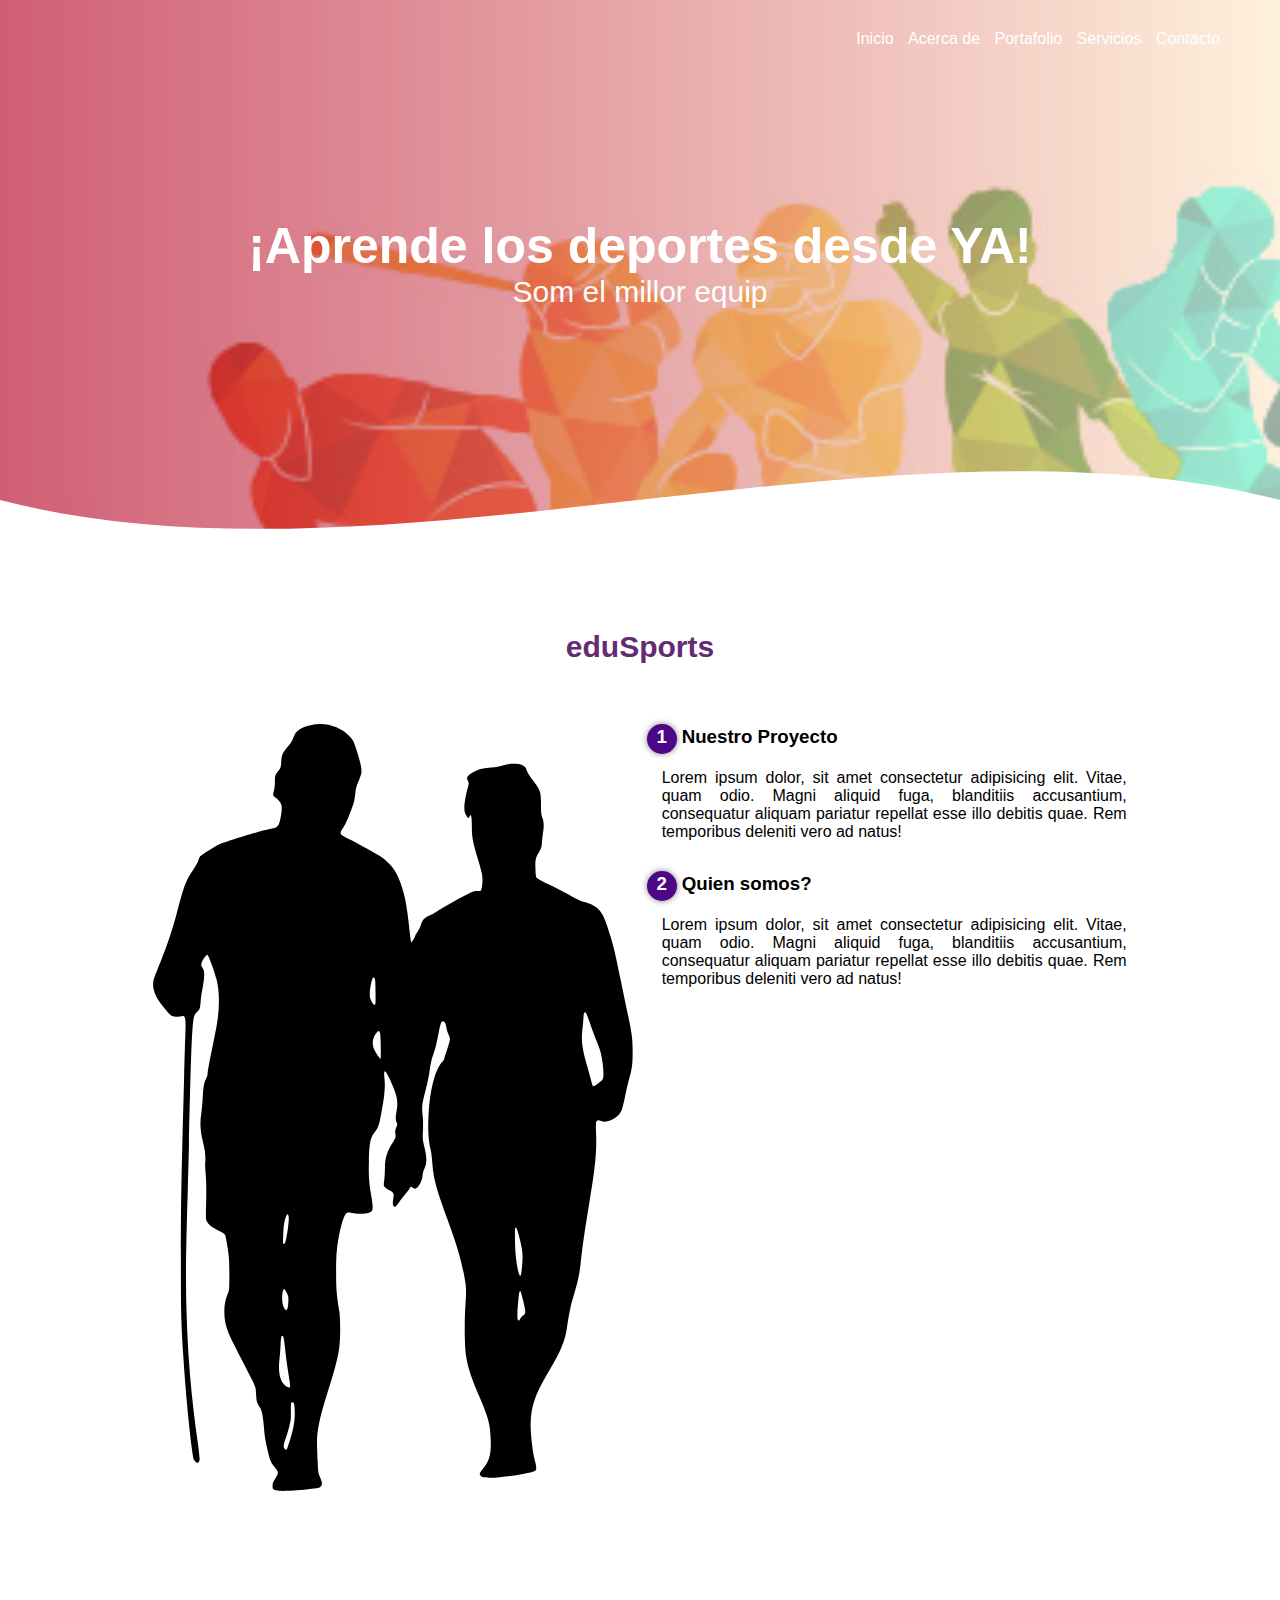
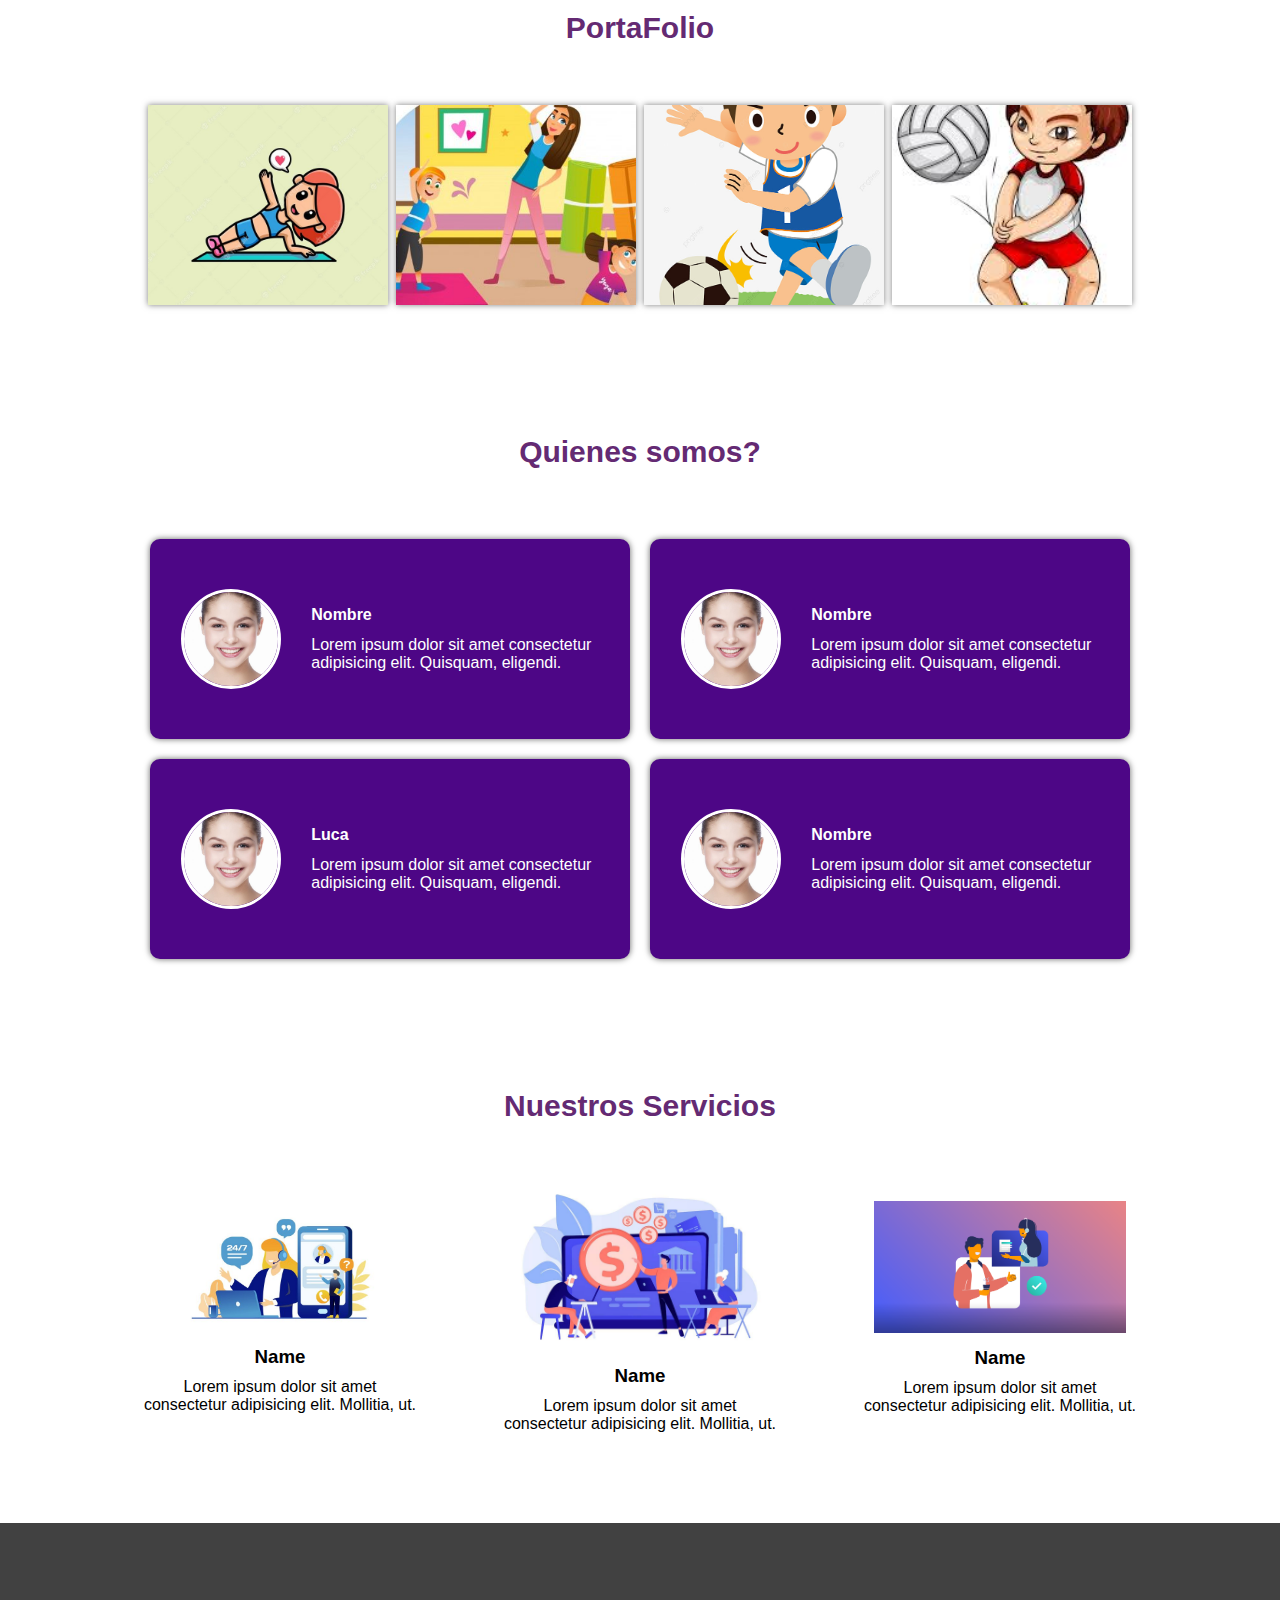
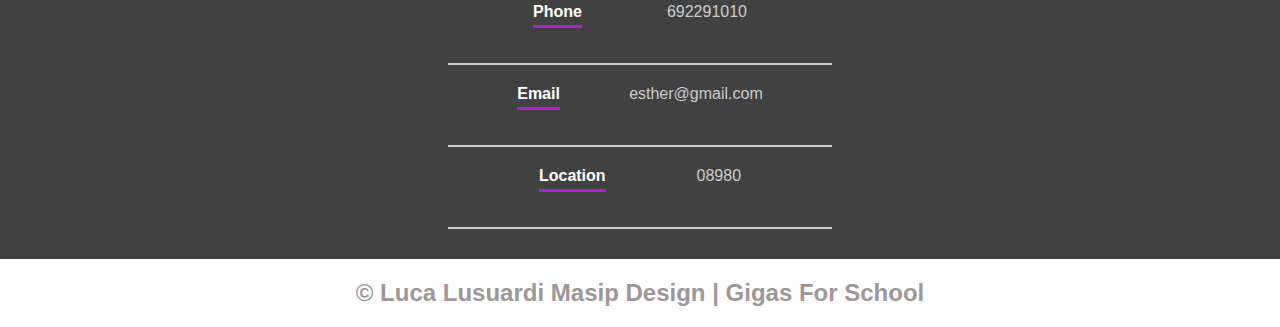
==== index.html @ dd533ea9 "version1" ====
<!DOCTYPE html>
<html lang="es">

<head>
    <meta charset="UTF-8">
    <meta http-equiv="X-UA-Compatible" content="IE=edge">
    <meta name="viewport" content="width=device-width, initial-scale=1.0">
    <title>Pagina web Deportes</title>
    <link rel="shortcut icon" href="img/icono.png" type="image/x-icon">
    <link rel="stylesheet" href="css/estilos.css">
</head>
<header>

    <nav>
        <a href="#">Inicio</a>
        <a href="#">Acerca de</a>
        <a href="#">Portafolio</a>
        <a href="#">Servicios</a>
        <a href="#">Contacto</a>
    </nav>
    <section class="textos-header">
        <h1>¡Aprende los deportes desde YA!</h1>
        <h2>Som el millor equip</h2>
    </section>
    <div class="wave" style="height: 150px; overflow: hidden;"><svg viewBox="0 0 500 150" preserveAspectRatio="none" style="height: 100%; width: 100%;"><path d="M0.00,49.98 C149.99,150.00 349.20,-49.98 500.00,49.98 L500.00,150.00 L0.00,150.00 Z" style="stroke: none; fill: #fff;"></path></svg></div>
</header>
<main>
    <section class="contenedor sobre-nosotros">
        <h2 class="titulo">eduSports</h2>
        <div class="contenedor-sobre-nosotros">
            <img src="img/ilustracion.svg" alt="" class="imagen-about-as">
            <div class="contenido-textos">
                <h3><span>1</span>Nuestro Proyecto</h3>
                <p>Lorem ipsum dolor, sit amet consectetur adipisicing elit. Vitae, quam odio. Magni aliquid fuga, blanditiis accusantium, consequatur aliquam pariatur repellat esse illo debitis quae. Rem temporibus deleniti vero ad natus!</p>
                <h3><span>2</span>Quien somos?</h3>
                <p>Lorem ipsum dolor, sit amet consectetur adipisicing elit. Vitae, quam odio. Magni aliquid fuga, blanditiis accusantium, consequatur aliquam pariatur repellat esse illo debitis quae. Rem temporibus deleniti vero ad natus!</p>
            </div>
        </div>
    </section>
    <section class="potafolio">
        <div class="contenedor">
            <h2 class="titulo">PortaFolio</h2>
            <div class="galeria-port">
                <div class="imagen-port">
                    <img src="img/img1.jpg" alt="">
                    <div class="hover-galeria">
                        <img src="img/icono-1.png" alt="">
                        <p>Nuestro trabajo</p>
                    </div>
                </div>
                <div class="imagen-port">
                    <img src="img/img2.jpg" alt="">
                    <div class="hover-galeria">
                        <img src="img/icono-1.png" alt="">
                        <p>Nuestro trabajo</p>
                    </div>
                </div>
                <div class="imagen-port">
                    <img src="img/img3.jpg" alt="">
                    <div class="hover-galeria">
                        <img src="img/icono-1.png" alt="">
                        <p>Nuestro trabajo</p>
                    </div>
                </div>
                <div class="imagen-port">
                    <img src="img/img4.jpg" alt="">
                    <div class="hover-galeria">
                        <img src="img/icono-1.png" alt="">
                        <p>Nuestro trabajo</p>
                    </div>
                </div>
            </div>
        </div>
        </div>
    </section>
    <section class="clientes contenedor">
        <h2 class="titulo">Quienes somos?</h2>
        <div class="cards">
            <div class="card">
                <img src="img/face1.jpg" alt="">
                <div class="contenido-texto-card">
                    <h4>Nombre</h4>
                    <p>Lorem ipsum dolor sit amet consectetur adipisicing elit. Quisquam, eligendi.</p>
                </div>
            </div>
            <div class="card">
                <img src="img/face1.jpg" alt="">
                <div class="contenido-texto-card">
                    <h4>Nombre</h4>
                    <p>Lorem ipsum dolor sit amet consectetur adipisicing elit. Quisquam, eligendi.</p>
                </div>
            </div>

        </div>
        <div class="cards">
            <div class="card">
                <img src="img/face1.jpg" alt="">
                <div class="contenido-texto-card">
                    <h4>Luca</h4>
                    <p>Lorem ipsum dolor sit amet consectetur adipisicing elit. Quisquam, eligendi.</p>
                </div>
            </div>
            <div class="card">
                <img src="img/face1.jpg" alt="">
                <div class="contenido-texto-card">
                    <h4>Nombre</h4>
                    <p>Lorem ipsum dolor sit amet consectetur adipisicing elit. Quisquam, eligendi.</p>
                </div>
            </div>

        </div>
    </section>
    <section class="about-services">
        <div class="contenedor">
            <h2 class="titulo">Nuestros Servicios</h2>
            <div class="servicio-cont">
                <div class="servicio-individual">
                    <img src="img/img5.jpg" alt="">
                    <h3>Name</h3>
                    <p>Lorem ipsum dolor sit amet consectetur adipisicing elit. Mollitia, ut.</p>
                </div>
                <div class="servicio-individual">
                    <img src="img/img6.jpg" alt="">
                    <h3>Name</h3>
                    <p>Lorem ipsum dolor sit amet consectetur adipisicing elit. Mollitia, ut.</p>
                </div>
                <div class="servicio-individual">
                    <img src="img/img7.png" alt="">
                    <h3>Name</h3>
                    <p>Lorem ipsum dolor sit amet consectetur adipisicing elit. Mollitia, ut.</p>
                </div>
            </div>
        </div>
    </section>
</main>
<footer>
    <div class="contenedor-footer">
        <div class="content-footer2">
            <h4>Phone</h4>
            <p>692291010</p>
        </div>
        <div class="content-footer2">
            <h4>Email</h4>
            <p>esther@gmail.com</p>
        </div>
        <div class="content-footer2">
            <h4>Location</h4>
            <p>08980</p>
        </div>
    </div>
    <h2 class="titulo-final">&copy; Luca Lusuardi Masip Design | Gigas For School </h2>
</footer>

<body>

</body>

</html>
---- css/estilos.css ----
* {
    margin: 0;
    padding: 0;
    box-sizing: border-box;
}

body {
    font-family: -apple-system, BlinkMacSystemFont, 'Segoe UI', Roboto, Oxygen, Ubuntu, Cantarell, 'Open Sans', 'Helvetica Neue', sans-serif;
}

.contenedor {
    padding: 60px 0;
    width: 90%;
    max-width: 1000px;
    margin: auto;
    overflow: hidden;
}

.titulo {
    color: #642a73;
    font-size: 30px;
    text-align: center;
    margin-bottom: 60px;
}


/* Header */

header {
    width: 100%;
    height: 600px;
    background: #fffbd5;
    /* fallback for old browsers */
    background: -webkit-linear-gradient(to right, hsla(348, 89%, 37%, 0.609), hsla(54, 100%, 92%, 0.603)), url(../img/portada.jpg);
    /* Chrome 10-25, Safari 5.1-6 */
    background: linear-gradient(to right, hsla(348, 89%, 37%, 0.609), hsla(54, 100%, 92%, 0.603)), url(../img/portada.jpg);
    /* W3C, IE 10+/ Edge, Firefox 16+, Chrome 26+, Opera 12+, Safari 7+ */
    background-size: cover;
    background-attachment: fixed;
    position: relative;
}

nav {
    text-align: right;
    padding: 30px 50px 0 0;
}

nav>a {
    color: #fff;
    font-weight: 300;
    text-decoration: none;
    margin-right: 10px;
}

nav>a:hover {
    text-decoration: underline;
}

header .textos-header {
    display: flex;
    height: 430px;
    width: 100%;
    align-items: center;
    justify-content: center;
    flex-direction: column;
    text-align: center;
}

.textos-header h1 {
    font-size: 50px;
    color: #fff;
}

.textos-header h2 {
    font-size: 30px;
    font-weight: 300;
    color: #fff;
}

.wave {
    position: absolute;
    bottom: 0%;
    width: 100%;
}


/* About us*/

main .sobre-nosotros {
    padding: 30px 0 60px 0;
}

.contenedor-sobre-nosotros {
    display: flex;
    justify-content: space-evenly;
}

.imagen-about-as {
    width: 48%;
}

.sobre-nosotros .contenido-textos {
    width: 48%;
}

.contenido-textos h3 {
    margin-bottom: 15px;
}

.contenido-textos h3 span {
    background: #4d0686;
    color: #fff;
    border-radius: 50%;
    display: inline-block;
    text-align: center;
    width: 30px;
    height: 30px;
    padding: 2px;
    box-shadow: 0 0 6px rgba(0, 0, 0, .5);
    margin-right: 5px;
}

.contenido-textos p {
    padding: 0px 0px 30px 15px;
    font-weight: 300;
    text-align: justify;
}


/* Galeria */

.portafolio {
    background: #f2f2f2;
}

.galeria-port {
    display: flex;
    justify-content: space-evenly;
    flex-wrap: wrap;
}

.imagen-port {
    width: 24%;
    margin-bottom: 10px;
    height: 200px;
    overflow: hidden;
    position: relative;
    cursor: pointer;
    box-shadow: 0 0 6px 0 rgba(0, 0, 0, .5);
}

.imagen-port>img {
    width: 100%;
    height: 100%;
    object-fit: cover;
    display: block;
}

.hover-galeria {
    position: absolute;
    width: 100%;
    height: 100%;
    top: 0;
    transform: scale(0);
    background: hsla(273, 91%, 27%, 0.7);
    transition: transform .5s;
    display: flex;
    justify-content: center;
    align-items: center;
    flex-direction: column;
}

.hover-galeria img {
    width: 50px;
}

.hover-galeria p {
    color: #fff;
}

.imagen-port:hover .hover-galeria {
    transform: scale(1);
}


/* Nosotros */

.cards {
    display: flex;
    justify-content: space-evenly;
}

.cards .card {
    background: #4d0686;
    display: flex;
    width: 50%;
    height: 200px;
    align-items: center;
    justify-content: space-evenly;
    border-radius: 10px;
    box-shadow: 0 0 6px 0 rgba(0, 0, 0, .6);
    margin: 1%;
}

.cards .card img {
    width: 100px;
    height: 100px;
    object-fit: cover;
    border: 3px solid #fff;
    border-radius: 50%;
    display: block;
}

.cards .card>.contenido-texto-card {
    width: 60%;
    color: #fff;
}

.cards .card>.contenido-texto-card p {
    font-weight: 300;
    padding-top: 12px;
}


/*  Nuestro equipo */

.about-services {
    background: #fff;
    padding-bottom: 30px;
}

.servicio-cont {
    display: flex;
    justify-content: space-between;
    align-items: center;
}

.servicio-individual {
    width: 28%;
    text-align: center;
}

.servicio-individual img {
    width: 90%;
    height: 90%;
    align-items: center;
}

.servicio-individual h3 {
    margin: 10px 0;
}

.servicio-individual p¨ {
    font-weight: 300;
    text-align: justify;
}


/* footer */

.contenedor-footer {
    background: #414141;
    padding: 60px 0 30px 0;
    margin: auto;
    overflow: hidden;
}

.content-footer2 {
    display: flex;
    width: 30%;
    justify-content: space-evenly;
    margin: auto;
    padding-bottom: 30px;
    border-bottom: 2px solid #ccc;
}

.content-footer2 {
    text-align: center;
}

.content-footer2 h4 {
    color: #fff;
    border-bottom: 3px solid #af20d3;
    padding-bottom: 4px;
    margin-bottom: 5px;
    margin-top: 20px;
}

.content-footer2 p {
    color: #ccc;
    margin-top: 20px;
}

.titulo-final {
    text-align: center;
    font-size: 24px;
    margin: 20px;
    color: #9e9797
}

@media screen and (max-width: 900px) {
    header {
        background-position: center;
    }
    .contenedor-sobre-nosotros {
        flex-direction: column;
        justify-content: center;
        align-items: center;
    }
    .sobre-nosotros .contenido-textos {
        width: 90%;
    }
    .imagen-about-as {
        width: 90%;
    }
    /* Galeria */
    .imagen-port {
        width: 44%;
    }
    /* Clientes */
    .cards {
        flex-direction: column;
        justify-content: center;
        align-items: center;
    }
    .cards .card {
        width: 90%;
    }
    .cards .card:first-child {
        margin-bottom: 30px;
    }
    /* Servicios */
    .servicio-cont {
        justify-content: center;
        flex-direction: column;
    }
    .servicio-individual {
        width: 100%;
        text-align: center;
    }
    .servicio-individual:nth-child(1) .servicio-individual:nth-child(2) {
        margin-bottom: 60px;
    }
    .servicio-individual img {
        width: 90%;
    }
}

@media screen and (max-width:500px) {
    nav {
        text-align: center;
        padding: 30px 0 0 0;
    }
    nav>a {
        margin-right: 5px;
    }
    .textos-header h1 {
        font-size: 35px;
    }
    .textos-header h2 {
        font-size: 20px;
    }
    /* About us */
    .imagen-about-as {
        margin-bottom: 60px;
        width: 99%;
    }
    .sobre-nosotros .contenido-textos {
        width: 95%;
    }
    /* Galeria */
    .imagen-port {
        width: 99%;
    }
    /* Clientes */
    .cards .card {
        height: 450px;
        display: flex;
        flex-direction: column;
        align-items: center;
    }
    .cards.card img {
        width: 90px;
        height: 90px;
    }
    /* Footer */
    .contenedor-footer {
        flex-direction: column;
        border: none;
    }
    .content-footer2 {
        margin-bottom: 20px;
        text-align: center;
    }
    .content-footer2 h4 {
        border: none;
    }
    .content-footer2 p {
        color: #ccc;
        border-bottom: 1px solid #f2f2f2;
        padding-bottom: 20px;
    }
    .titulo-final {
        font-size: 20px;
    }
}
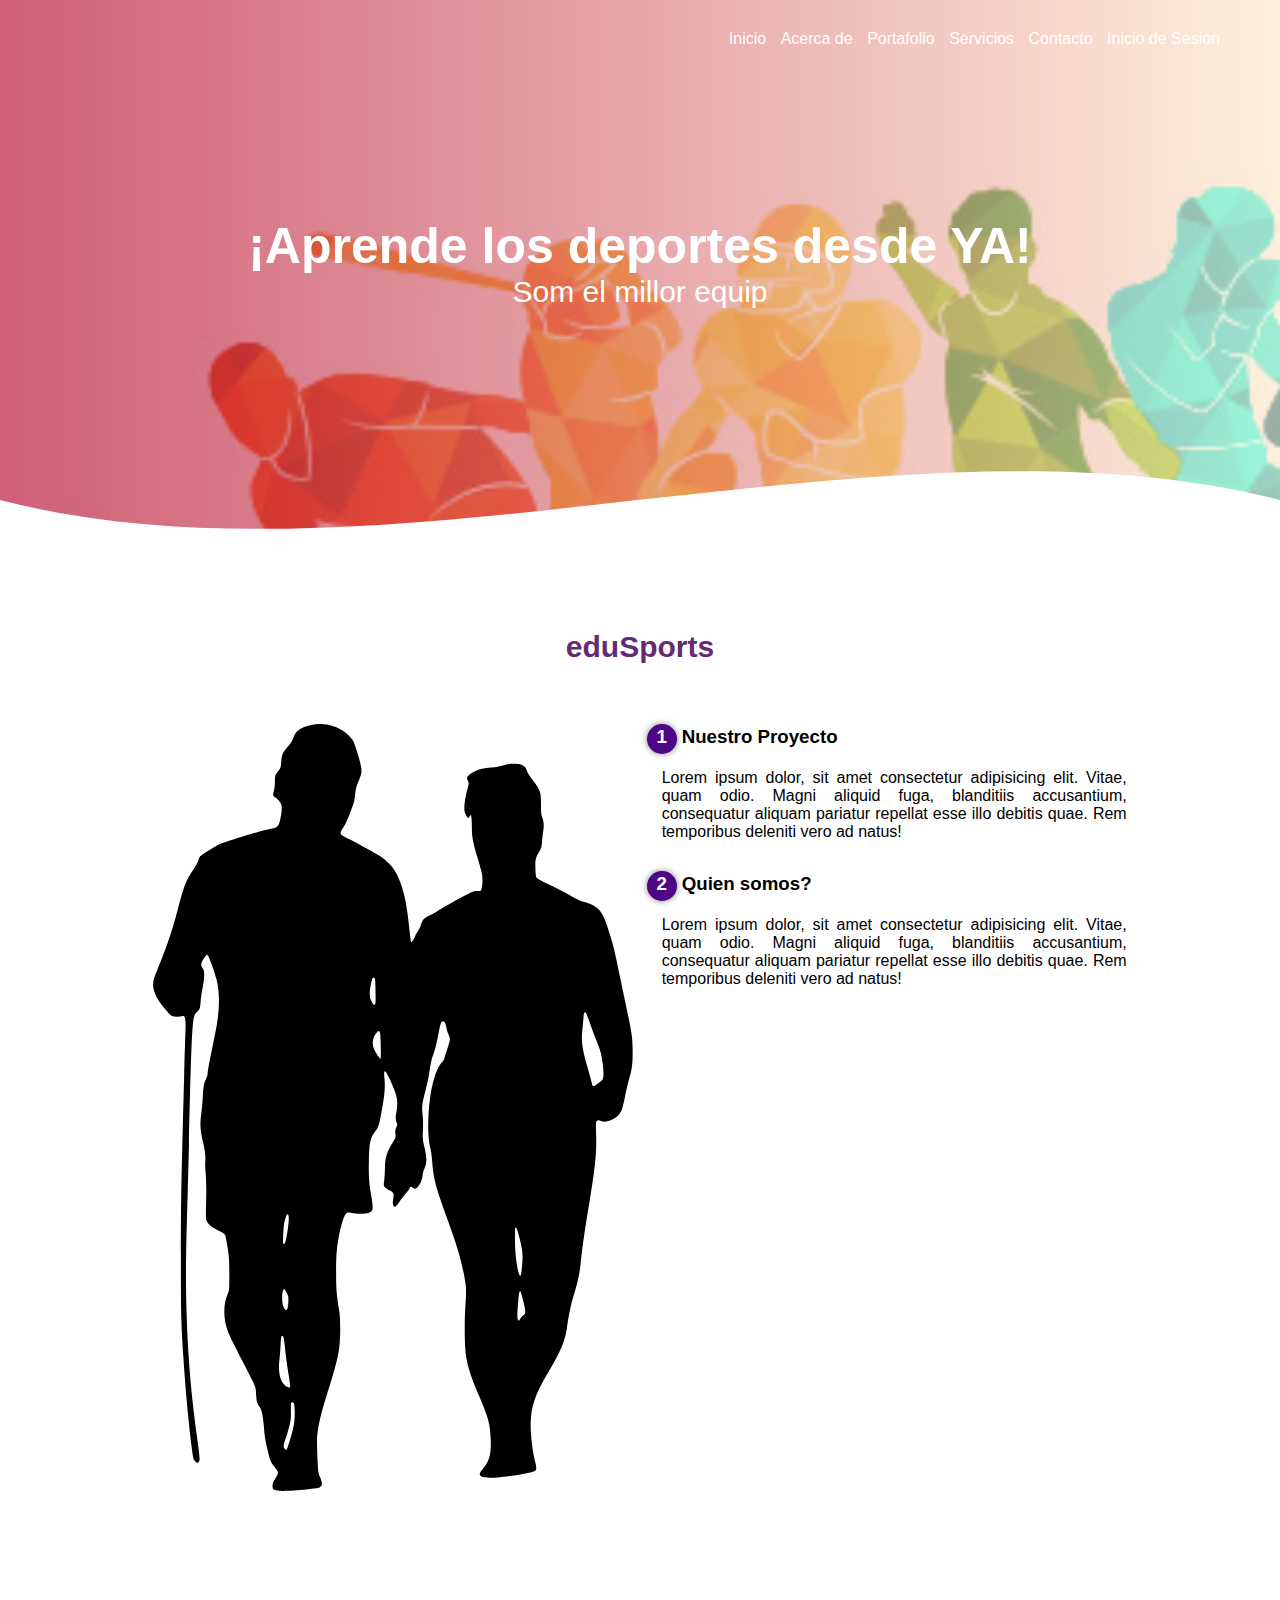
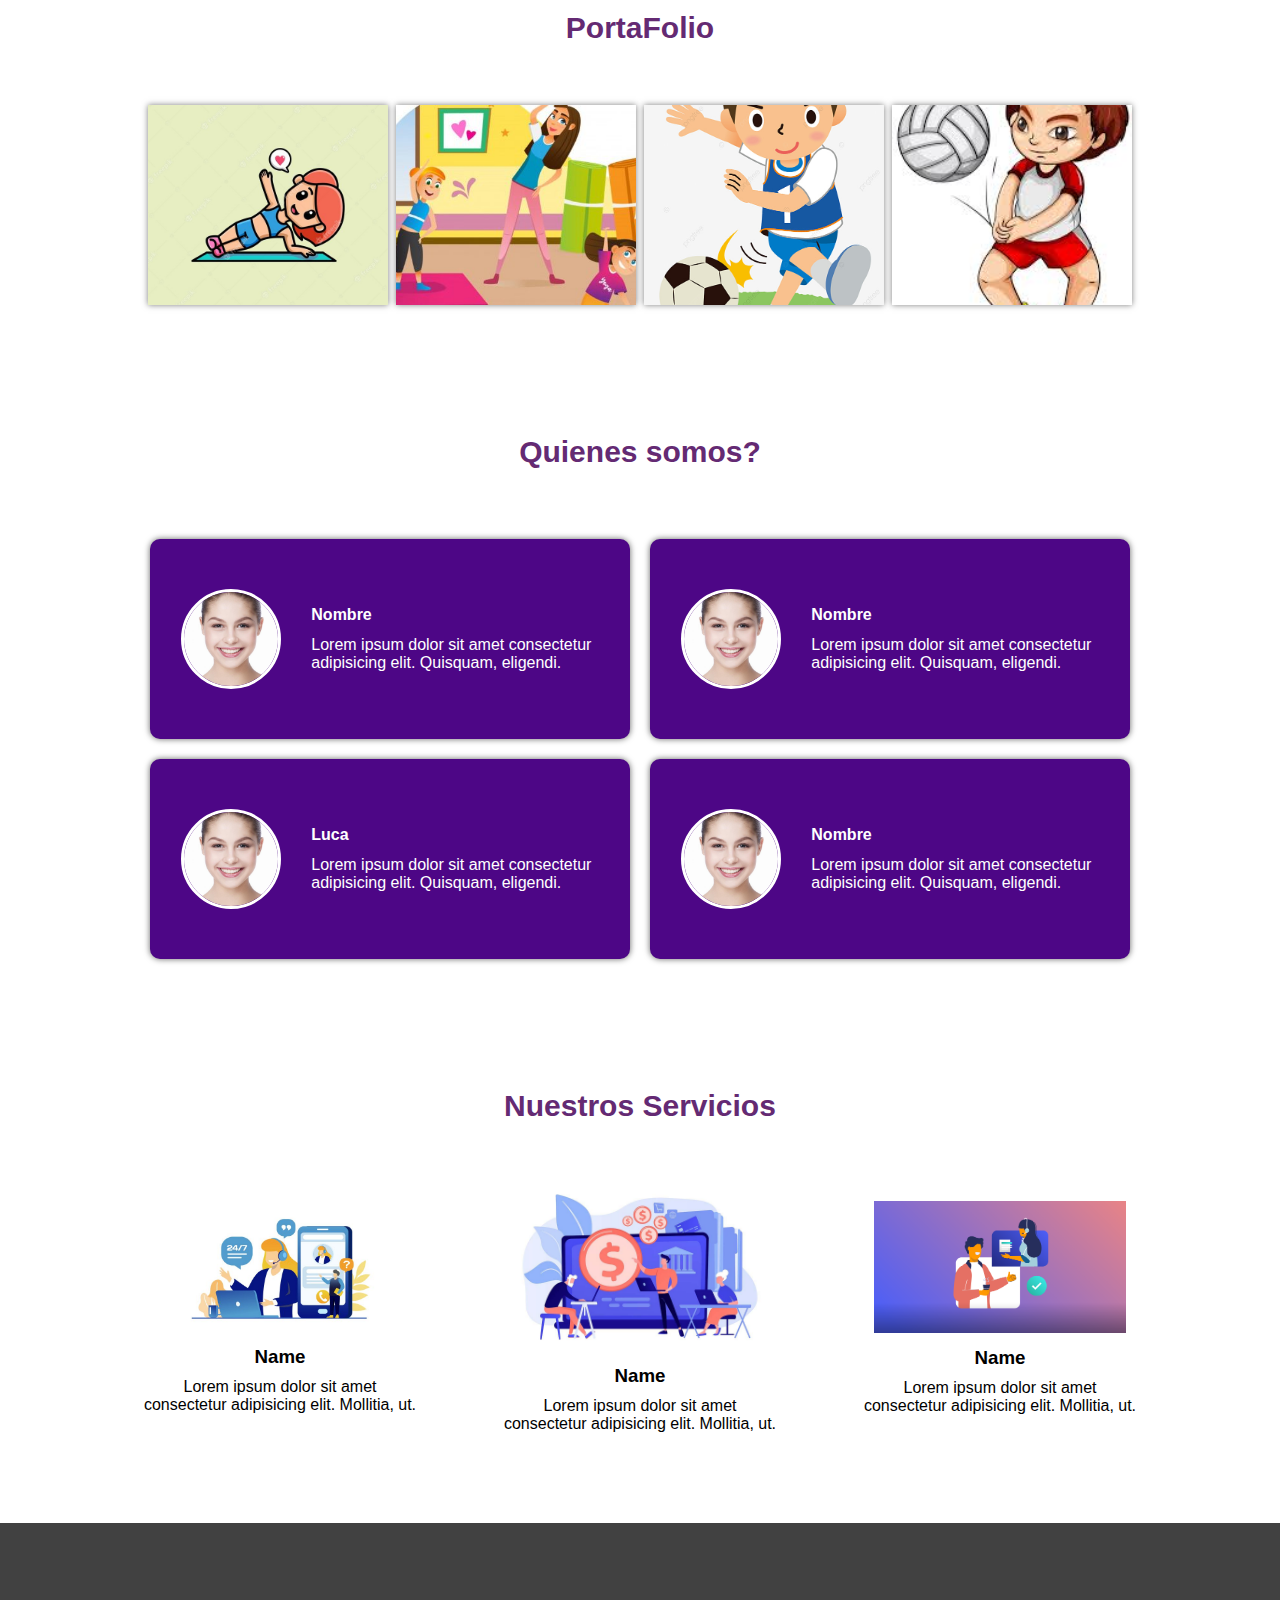
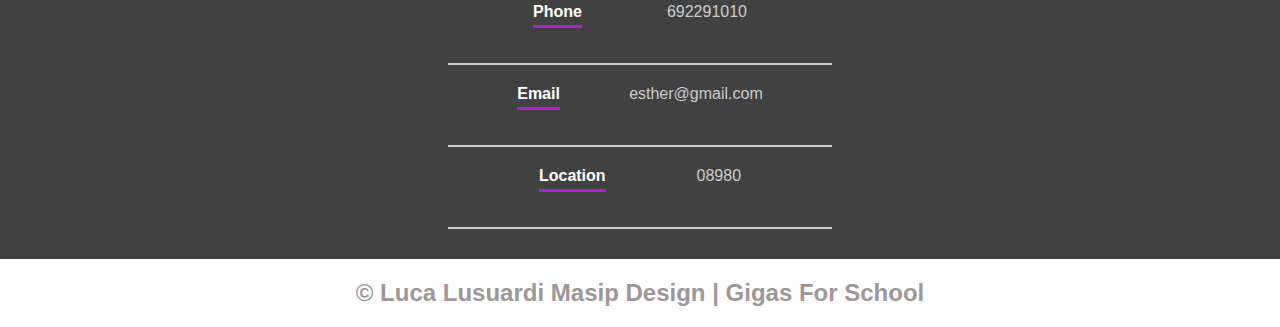
==== commit 9e1890c8: "sin google" ====
--- a/index.html
+++ b/index.html
@@ -17,6 +17,7 @@
         <a href="#">Portafolio</a>
         <a href="#">Servicios</a>
         <a href="#">Contacto</a>
+        <a href="Login/index.html">Inicio de Sesion</a>
     </nav>
     <section class="textos-header">
         <h1>¡Aprende los deportes desde YA!</h1>
